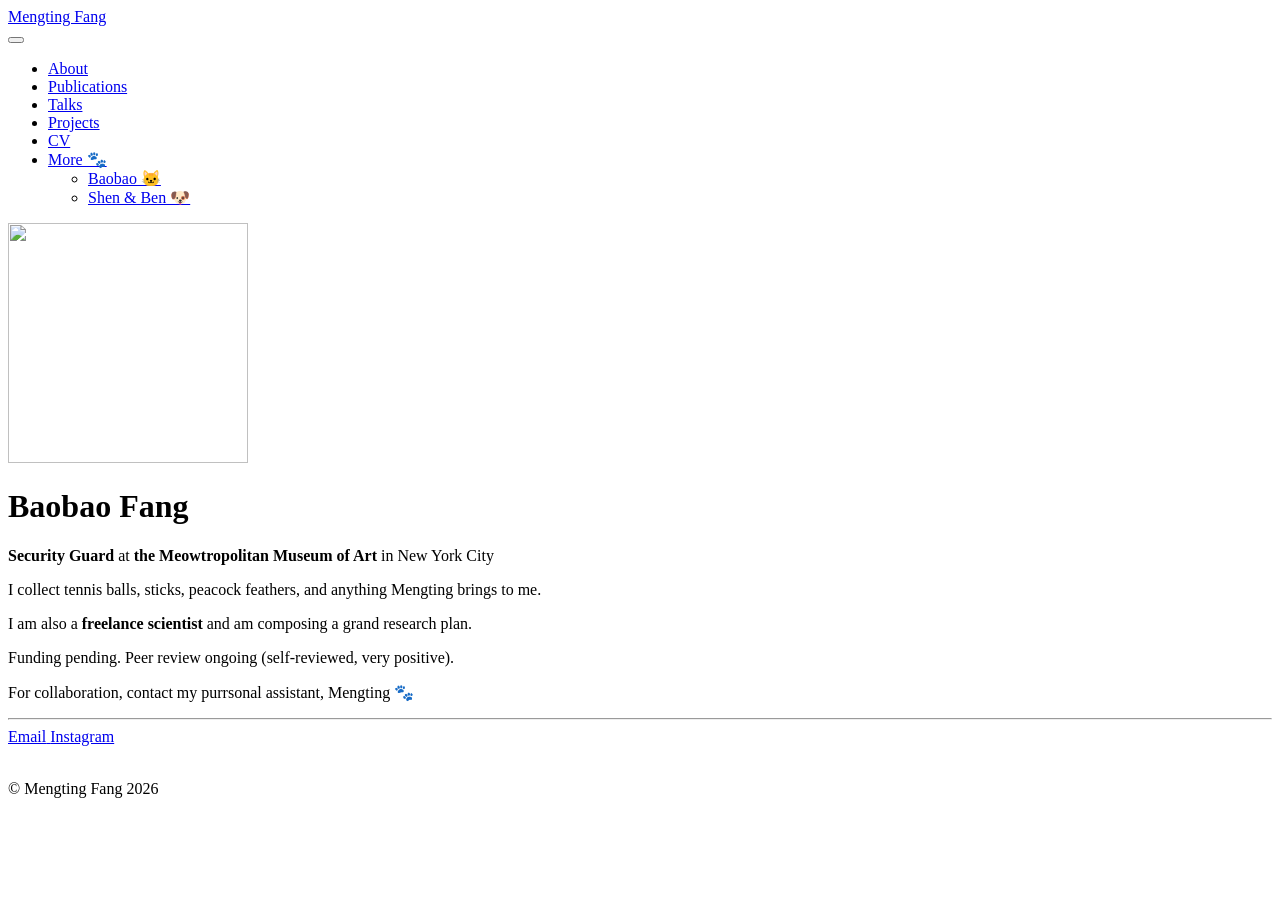
==== docs/cat.html @ 1be5017c "add page footer" ====
<!DOCTYPE html>
<html xmlns="http://www.w3.org/1999/xhtml" lang="en" xml:lang="en"><head>

<meta charset="utf-8">
<meta name="generator" content="quarto-1.9.36">

<meta name="viewport" content="width=device-width, initial-scale=1.0, user-scalable=yes">


<title>Baobao Fang – Mengting Fang</title>
<style>
/* Default styles provided by pandoc.
** See https://pandoc.org/MANUAL.html#variables-for-html for config info.
*/
code{white-space: pre-wrap;}
span.smallcaps{font-variant: small-caps;}
div.columns{display: flex; gap: min(4vw, 1.5em);}
div.column{flex: auto; overflow-x: auto;}
div.hanging-indent{margin-left: 1.5em; text-indent: -1.5em;}
ul.task-list{list-style: none;}
ul.task-list li input[type="checkbox"] {
  width: 0.8em;
  margin: 0 0.8em 0.2em -1em; /* quarto-specific, see https://github.com/quarto-dev/quarto-cli/issues/4556 */ 
  vertical-align: middle;
}
</style>


<script src="site_libs/quarto-nav/quarto-nav.js"></script>
<script src="site_libs/quarto-nav/headroom.min.js"></script>
<script src="site_libs/clipboard/clipboard.min.js"></script>
<script src="site_libs/quarto-search/autocomplete.umd.js"></script>
<script src="site_libs/quarto-search/fuse.min.js"></script>
<script src="site_libs/quarto-search/quarto-search.js"></script>
<meta name="quarto:offset" content="./">
<script src="site_libs/quarto-html/quarto.js" type="module"></script>
<script src="site_libs/quarto-html/tabsets/tabsets.js" type="module"></script>
<script src="site_libs/quarto-html/popper.min.js"></script>
<script src="site_libs/quarto-html/tippy.umd.min.js"></script>
<link href="site_libs/quarto-html/tippy.css" rel="stylesheet">
<link href="site_libs/quarto-html/quarto-syntax-highlighting-845c23b38eaddc0f92fda52bfe77a8c8.css" rel="stylesheet" id="quarto-text-highlighting-styles">
<script src="site_libs/bootstrap/bootstrap.min.js"></script>
<link href="site_libs/bootstrap/bootstrap-icons.css" rel="stylesheet">
<link href="site_libs/bootstrap/bootstrap-158031087360bce0ff56dc785ce39e06.min.css" rel="stylesheet" append-hash="true" id="quarto-bootstrap" data-mode="light">
<script id="quarto-search-options" type="application/json">{
  "location": "navbar",
  "copy-button": false,
  "collapse-after": 3,
  "panel-placement": "end",
  "type": "overlay",
  "limit": 50,
  "keyboard-shortcut": [
    "f",
    "/",
    "s"
  ],
  "show-item-context": false,
  "language": {
    "search-no-results-text": "No results",
    "search-matching-documents-text": "matching documents",
    "search-copy-link-title": "Copy link to search",
    "search-hide-matches-text": "Hide additional matches",
    "search-more-match-text": "more match in this document",
    "search-more-matches-text": "more matches in this document",
    "search-clear-button-title": "Clear",
    "search-text-placeholder": "",
    "search-detached-cancel-button-title": "Cancel",
    "search-submit-button-title": "Submit",
    "search-label": "Search"
  }
}</script>
<link rel="stylesheet" href="https://cdn.jsdelivr.net/gh/jpswalsh/academicons/css/academicons.min.css">


<link rel="stylesheet" href="styles.css">
</head>

<body class="nav-fixed fullcontent quarto-light">

<div id="quarto-search-results"></div>
  <header id="quarto-header" class="headroom fixed-top">
    <nav class="navbar navbar-expand-lg " data-bs-theme="dark">
      <div class="navbar-container container-fluid">
      <div class="navbar-brand-container mx-auto">
    <a class="navbar-brand" href="./index.html">
    <span class="navbar-title">Mengting Fang</span>
    </a>
  </div>
            <div id="quarto-search" class="" title="Search"></div>
          <button class="navbar-toggler" type="button" data-bs-toggle="collapse" data-bs-target="#navbarCollapse" aria-controls="navbarCollapse" role="menu" aria-expanded="false" aria-label="Toggle navigation" onclick="if (window.quartoToggleHeadroom) { window.quartoToggleHeadroom(); }">
  <span class="navbar-toggler-icon"></span>
</button>
          <div class="collapse navbar-collapse" id="navbarCollapse">
            <ul class="navbar-nav navbar-nav-scroll me-auto">
  <li class="nav-item">
    <a class="nav-link" href="./index.html"> 
<span class="menu-text">About</span></a>
  </li>  
  <li class="nav-item">
    <a class="nav-link" href="./publications.html"> 
<span class="menu-text">Publications</span></a>
  </li>  
  <li class="nav-item">
    <a class="nav-link" href="./talks.html"> 
<span class="menu-text">Talks</span></a>
  </li>  
  <li class="nav-item">
    <a class="nav-link" href="./projects.html"> 
<span class="menu-text">Projects</span></a>
  </li>  
  <li class="nav-item">
    <a class="nav-link" href="./cv.html"> 
<span class="menu-text">CV</span></a>
  </li>  
  <li class="nav-item dropdown ">
    <a class="nav-link dropdown-toggle" href="#" id="nav-menu-more-🐾" role="link" data-bs-toggle="dropdown" aria-expanded="false">
 <span class="menu-text">More 🐾</span>
    </a>
    <ul class="dropdown-menu" aria-labelledby="nav-menu-more-🐾">    
        <li>
    <a class="dropdown-item" href="./cat.html">
 <span class="dropdown-text">Baobao 🐱</span></a>
  </li>  
        <li>
    <a class="dropdown-item" href="./dog.html">
 <span class="dropdown-text">Shen &amp; Ben 🐶</span></a>
  </li>  
    </ul>
  </li>
</ul>
          </div> <!-- /navcollapse -->
            <div class="quarto-navbar-tools">
</div>
      </div> <!-- /container-fluid -->
    </nav>
</header>
<!-- content -->
<div id="quarto-content" class="quarto-container page-columns page-rows-contents page-layout-article page-navbar">
<!-- sidebar -->
<!-- margin-sidebar -->
    
<!-- main -->
<div class="quarto-about-jolla">
  <img src="images/Baobao/Baobao_profile.jpg" class="about-image
  round " style="height: 15em; width: 15em;">
 <header id="title-block-header" class="quarto-title-block default">
<div class="quarto-title">
<h1 class="title">Baobao Fang</h1>
</div>
<div class="quarto-title-meta">
  </div>
</header><main class="content" id="quarto-document-content">
<p><strong>Security Guard</strong> at <strong>the Meowtropolitan Museum of Art</strong> in New York City</p>
<p>I collect tennis balls, sticks, peacock feathers, and anything Mengting brings to me.</p>
<p>I am also a <strong>freelance scientist</strong> and am composing a grand research plan.</p>
<p>Funding pending. Peer review ongoing (self-reviewed, very positive).</p>
<p>For collaboration, contact my purrsonal assistant, Mengting 🐾</p>


</main> 
  <hr class="about-sep">
   <div class="about-links">
  <a href="mailto:mtfang@sas.upenn.edu" class="about-link" rel="" target="">
    <i class="bi bi-envelope"></i>
     <span class="about-link-text">Email</span>
  </a>
  <a href="https://www.instagram.com/stories/highlights/18070496642548120/" class="about-link" rel="" target="">
    <i class="bi bi-instagram"></i>
     <span class="about-link-text">Instagram</span>
  </a>
</div>
</div>
 <!-- /main -->
<script id="quarto-html-after-body" type="application/javascript">
  window.document.addEventListener("DOMContentLoaded", function (event) {
    const isCodeAnnotation = (el) => {
      for (const clz of el.classList) {
        if (clz.startsWith('code-annotation-')) {                     
          return true;
        }
      }
      return false;
    }
    const onCopySuccess = function(e) {
      // button target
      const button = e.trigger;
      // don't keep focus
      button.blur();
      // flash "checked"
      button.classList.add('code-copy-button-checked');
      var currentTitle = button.getAttribute("title");
      button.setAttribute("title", "Copied!");
      let tooltip;
      if (window.bootstrap) {
        button.setAttribute("data-bs-toggle", "tooltip");
        button.setAttribute("data-bs-placement", "left");
        button.setAttribute("data-bs-title", "Copied!");
        tooltip = new bootstrap.Tooltip(button, 
          { trigger: "manual", 
            customClass: "code-copy-button-tooltip",
            offset: [0, -8]});
        tooltip.show();    
      }
      setTimeout(function() {
        if (tooltip) {
          tooltip.hide();
          button.removeAttribute("data-bs-title");
          button.removeAttribute("data-bs-toggle");
          button.removeAttribute("data-bs-placement");
        }
        button.setAttribute("title", currentTitle);
        button.classList.remove('code-copy-button-checked');
      }, 1000);
      // clear code selection
      e.clearSelection();
    }
    const getTextToCopy = function(trigger) {
      const outerScaffold = trigger.parentElement.cloneNode(true);
      const codeEl = outerScaffold.querySelector('code');
      for (const childEl of codeEl.children) {
        if (isCodeAnnotation(childEl)) {
          childEl.remove();
        }
      }
      return codeEl.innerText;
    }
    const clipboard = new window.ClipboardJS('.code-copy-button:not([data-in-quarto-modal])', {
      text: getTextToCopy
    });
    clipboard.on('success', onCopySuccess);
    if (window.document.getElementById('quarto-embedded-source-code-modal')) {
      const clipboardModal = new window.ClipboardJS('.code-copy-button[data-in-quarto-modal]', {
        text: getTextToCopy,
        container: window.document.getElementById('quarto-embedded-source-code-modal')
      });
      clipboardModal.on('success', onCopySuccess);
    }
      var localhostRegex = new RegExp(/^(?:http|https):\/\/localhost\:?[0-9]*\//);
      var mailtoRegex = new RegExp(/^mailto:/);
        var filterRegex = new RegExp('/' + window.location.host + '/');
      var isInternal = (href) => {
          return filterRegex.test(href) || localhostRegex.test(href) || mailtoRegex.test(href);
      }
      // Inspect non-navigation links and adorn them if external
     var links = window.document.querySelectorAll('a[href]:not(.nav-link):not(.navbar-brand):not(.toc-action):not(.sidebar-link):not(.sidebar-item-toggle):not(.pagination-link):not(.no-external):not([aria-hidden]):not(.dropdown-item):not(.quarto-navigation-tool):not(.about-link)');
      for (var i=0; i<links.length; i++) {
        const link = links[i];
        if (!isInternal(link.href)) {
          // undo the damage that might have been done by quarto-nav.js in the case of
          // links that we want to consider external
          if (link.dataset.originalHref !== undefined) {
            link.href = link.dataset.originalHref;
          }
        }
      }
    function tippyHover(el, contentFn, onTriggerFn, onUntriggerFn) {
      const config = {
        allowHTML: true,
        maxWidth: 500,
        delay: 100,
        arrow: false,
        appendTo: function(el) {
            return el.parentElement;
        },
        interactive: true,
        interactiveBorder: 10,
        theme: 'quarto',
        placement: 'bottom-start',
      };
      if (contentFn) {
        config.content = contentFn;
      }
      if (onTriggerFn) {
        config.onTrigger = onTriggerFn;
      }
      if (onUntriggerFn) {
        config.onUntrigger = onUntriggerFn;
      }
      window.tippy(el, config); 
    }
    const noterefs = window.document.querySelectorAll('a[role="doc-noteref"]');
    for (var i=0; i<noterefs.length; i++) {
      const ref = noterefs[i];
      tippyHover(ref, function() {
        // use id or data attribute instead here
        let href = ref.getAttribute('data-footnote-href') || ref.getAttribute('href');
        try { href = new URL(href).hash; } catch {}
        const id = href.replace(/^#\/?/, "");
        const note = window.document.getElementById(id);
        if (note) {
          return note.innerHTML;
        } else {
          return "";
        }
      });
    }
    const xrefs = window.document.querySelectorAll('a.quarto-xref');
    const processXRef = (id, note) => {
      // Strip column container classes
      const stripColumnClz = (el) => {
        el.classList.remove("page-full", "page-columns");
        if (el.children) {
          for (const child of el.children) {
            stripColumnClz(child);
          }
        }
      }
      stripColumnClz(note)
      if (id === null || id.startsWith('sec-')) {
        // Special case sections, only their first couple elements
        const container = document.createElement("div");
        if (note.children && note.children.length > 2) {
          container.appendChild(note.children[0].cloneNode(true));
          for (let i = 1; i < note.children.length; i++) {
            const child = note.children[i];
            if (child.tagName === "P" && child.innerText === "") {
              continue;
            } else {
              container.appendChild(child.cloneNode(true));
              break;
            }
          }
          if (window.Quarto?.typesetMath) {
            window.Quarto.typesetMath(container);
          }
          return container.innerHTML
        } else {
          if (window.Quarto?.typesetMath) {
            window.Quarto.typesetMath(note);
          }
          return note.innerHTML;
        }
      } else {
        // Remove any anchor links if they are present
        const anchorLink = note.querySelector('a.anchorjs-link');
        if (anchorLink) {
          anchorLink.remove();
        }
        if (window.Quarto?.typesetMath) {
          window.Quarto.typesetMath(note);
        }
        if (note.classList.contains("callout")) {
          return note.outerHTML;
        } else {
          return note.innerHTML;
        }
      }
    }
    for (var i=0; i<xrefs.length; i++) {
      const xref = xrefs[i];
      tippyHover(xref, undefined, function(instance) {
        instance.disable();
        let url = xref.getAttribute('href');
        let hash = undefined; 
        if (url.startsWith('#')) {
          hash = url;
        } else {
          try { hash = new URL(url).hash; } catch {}
        }
        if (hash) {
          const id = hash.replace(/^#\/?/, "");
          const note = window.document.getElementById(id);
          if (note !== null) {
            try {
              const html = processXRef(id, note.cloneNode(true));
              instance.setContent(html);
            } finally {
              instance.enable();
              instance.show();
            }
          } else {
            // See if we can fetch this
            fetch(url.split('#')[0])
            .then(res => res.text())
            .then(html => {
              const parser = new DOMParser();
              const htmlDoc = parser.parseFromString(html, "text/html");
              const note = htmlDoc.getElementById(id);
              if (note !== null) {
                const html = processXRef(id, note);
                instance.setContent(html);
              } 
            }).finally(() => {
              instance.enable();
              instance.show();
            });
          }
        } else {
          // See if we can fetch a full url (with no hash to target)
          // This is a special case and we should probably do some content thinning / targeting
          fetch(url)
          .then(res => res.text())
          .then(html => {
            const parser = new DOMParser();
            const htmlDoc = parser.parseFromString(html, "text/html");
            const note = htmlDoc.querySelector('main.content');
            if (note !== null) {
              // This should only happen for chapter cross references
              // (since there is no id in the URL)
              // remove the first header
              if (note.children.length > 0 && note.children[0].tagName === "HEADER") {
                note.children[0].remove();
              }
              const html = processXRef(null, note);
              instance.setContent(html);
            } 
          }).finally(() => {
            instance.enable();
            instance.show();
          });
        }
      }, function(instance) {
      });
    }
        let selectedAnnoteEl;
        const selectorForAnnotation = ( cell, annotation) => {
          let cellAttr = 'data-code-cell="' + cell + '"';
          let lineAttr = 'data-code-annotation="' +  annotation + '"';
          const selector = 'span[' + cellAttr + '][' + lineAttr + ']';
          return selector;
        }
        const selectCodeLines = (annoteEl) => {
          const doc = window.document;
          const targetCell = annoteEl.getAttribute("data-target-cell");
          const targetAnnotation = annoteEl.getAttribute("data-target-annotation");
          const annoteSpan = window.document.querySelector(selectorForAnnotation(targetCell, targetAnnotation));
          const lines = annoteSpan.getAttribute("data-code-lines").split(",");
          const lineIds = lines.map((line) => {
            return targetCell + "-" + line;
          })
          let top = null;
          let height = null;
          let parent = null;
          if (lineIds.length > 0) {
              //compute the position of the single el (top and bottom and make a div)
              const el = window.document.getElementById(lineIds[0]);
              top = el.offsetTop;
              height = el.offsetHeight;
              parent = el.parentElement.parentElement;
            if (lineIds.length > 1) {
              const lastEl = window.document.getElementById(lineIds[lineIds.length - 1]);
              const bottom = lastEl.offsetTop + lastEl.offsetHeight;
              height = bottom - top;
            }
            if (top !== null && height !== null && parent !== null) {
              // cook up a div (if necessary) and position it 
              let div = window.document.getElementById("code-annotation-line-highlight");
              if (div === null) {
                div = window.document.createElement("div");
                div.setAttribute("id", "code-annotation-line-highlight");
                div.style.position = 'absolute';
                parent.appendChild(div);
              }
              div.style.top = top - 2 + "px";
              div.style.height = height + 4 + "px";
              div.style.left = 0;
              let gutterDiv = window.document.getElementById("code-annotation-line-highlight-gutter");
              if (gutterDiv === null) {
                gutterDiv = window.document.createElement("div");
                gutterDiv.setAttribute("id", "code-annotation-line-highlight-gutter");
                gutterDiv.style.position = 'absolute';
                const codeCell = window.document.getElementById(targetCell);
                const gutter = codeCell.querySelector('.code-annotation-gutter');
                gutter.appendChild(gutterDiv);
              }
              gutterDiv.style.top = top - 2 + "px";
              gutterDiv.style.height = height + 4 + "px";
            }
            selectedAnnoteEl = annoteEl;
          }
        };
        const unselectCodeLines = () => {
          const elementsIds = ["code-annotation-line-highlight", "code-annotation-line-highlight-gutter"];
          elementsIds.forEach((elId) => {
            const div = window.document.getElementById(elId);
            if (div) {
              div.remove();
            }
          });
          selectedAnnoteEl = undefined;
        };
          // Handle positioning of the toggle
      window.addEventListener(
        "resize",
        throttle(() => {
          elRect = undefined;
          if (selectedAnnoteEl) {
            selectCodeLines(selectedAnnoteEl);
          }
        }, 10)
      );
      function throttle(fn, ms) {
      let throttle = false;
      let timer;
        return (...args) => {
          if(!throttle) { // first call gets through
              fn.apply(this, args);
              throttle = true;
          } else { // all the others get throttled
              if(timer) clearTimeout(timer); // cancel #2
              timer = setTimeout(() => {
                fn.apply(this, args);
                timer = throttle = false;
              }, ms);
          }
        };
      }
        // Attach click handler to the DT
        const annoteDls = window.document.querySelectorAll('dt[data-target-cell]');
        for (const annoteDlNode of annoteDls) {
          annoteDlNode.addEventListener('click', (event) => {
            const clickedEl = event.target;
            if (clickedEl !== selectedAnnoteEl) {
              unselectCodeLines();
              const activeEl = window.document.querySelector('dt[data-target-cell].code-annotation-active');
              if (activeEl) {
                activeEl.classList.remove('code-annotation-active');
              }
              selectCodeLines(clickedEl);
              clickedEl.classList.add('code-annotation-active');
            } else {
              // Unselect the line
              unselectCodeLines();
              clickedEl.classList.remove('code-annotation-active');
            }
          });
        }
    const findCites = (el) => {
      const parentEl = el.parentElement;
      if (parentEl) {
        const cites = parentEl.dataset.cites;
        if (cites) {
          return {
            el,
            cites: cites.split(' ')
          };
        } else {
          return findCites(el.parentElement)
        }
      } else {
        return undefined;
      }
    };
    var bibliorefs = window.document.querySelectorAll('a[role="doc-biblioref"]');
    for (var i=0; i<bibliorefs.length; i++) {
      const ref = bibliorefs[i];
      const citeInfo = findCites(ref);
      if (citeInfo) {
        tippyHover(citeInfo.el, function() {
          var popup = window.document.createElement('div');
          citeInfo.cites.forEach(function(cite) {
            var citeDiv = window.document.createElement('div');
            citeDiv.classList.add('hanging-indent');
            citeDiv.classList.add('csl-entry');
            var biblioDiv = window.document.getElementById('ref-' + cite);
            if (biblioDiv) {
              citeDiv.innerHTML = biblioDiv.innerHTML;
            }
            popup.appendChild(citeDiv);
          });
          return popup.innerHTML;
        });
      }
    }
  });
  </script>
</div> <!-- /content -->
<footer class="footer">
  <div class="nav-footer">
    <div class="nav-footer-left">
      &nbsp;
    </div>   
    <div class="nav-footer-center">
<p>© Mengting Fang 2026</p>
</div>
    <div class="nav-footer-right">
      &nbsp;
    </div>
  </div>
</footer>




</body></html>
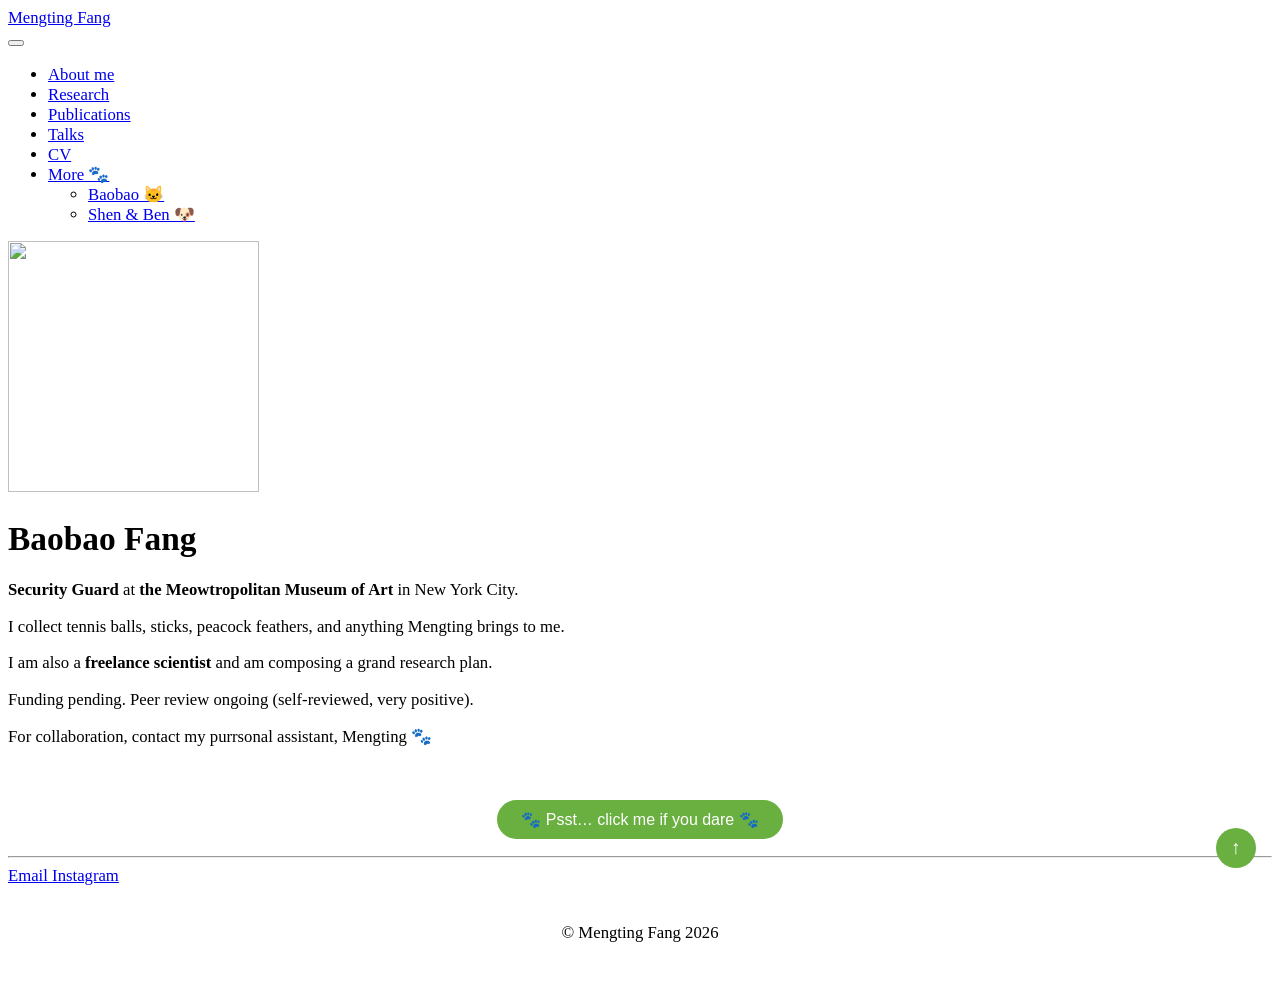
==== commit 28b04382: "update research page" ====
--- a/docs/cat.html
+++ b/docs/cat.html
@@ -33,15 +33,20 @@
 <script src="site_libs/quarto-search/fuse.min.js"></script>
 <script src="site_libs/quarto-search/quarto-search.js"></script>
 <meta name="quarto:offset" content="./">
+<link href="./images/Baobao/Baobao_icon.png" rel="icon" type="image/png">
 <script src="site_libs/quarto-html/quarto.js" type="module"></script>
 <script src="site_libs/quarto-html/tabsets/tabsets.js" type="module"></script>
 <script src="site_libs/quarto-html/popper.min.js"></script>
 <script src="site_libs/quarto-html/tippy.umd.min.js"></script>
 <link href="site_libs/quarto-html/tippy.css" rel="stylesheet">
-<link href="site_libs/quarto-html/quarto-syntax-highlighting-845c23b38eaddc0f92fda52bfe77a8c8.css" rel="stylesheet" id="quarto-text-highlighting-styles">
+<link href="site_libs/quarto-html/quarto-syntax-highlighting-845c23b38eaddc0f92fda52bfe77a8c8.css" rel="stylesheet" class="quarto-color-scheme" id="quarto-text-highlighting-styles">
+<link href="site_libs/quarto-html/quarto-syntax-highlighting-dark-f418161beb48e0141c760e455f12af2c.css" rel="stylesheet" class="quarto-color-scheme quarto-color-alternate" id="quarto-text-highlighting-styles">
+<link href="site_libs/quarto-html/quarto-syntax-highlighting-845c23b38eaddc0f92fda52bfe77a8c8.css" rel="stylesheet" class="quarto-color-scheme-extra" id="quarto-text-highlighting-styles">
 <script src="site_libs/bootstrap/bootstrap.min.js"></script>
 <link href="site_libs/bootstrap/bootstrap-icons.css" rel="stylesheet">
-<link href="site_libs/bootstrap/bootstrap-158031087360bce0ff56dc785ce39e06.min.css" rel="stylesheet" append-hash="true" id="quarto-bootstrap" data-mode="light">
+<link href="site_libs/bootstrap/bootstrap-158031087360bce0ff56dc785ce39e06.min.css" rel="stylesheet" append-hash="true" class="quarto-color-scheme" id="quarto-bootstrap" data-mode="light">
+<link href="site_libs/bootstrap/bootstrap-dark-5685cd926c25366c96d9f1407e584118.min.css" rel="stylesheet" append-hash="true" class="quarto-color-scheme quarto-color-alternate" id="quarto-bootstrap" data-mode="dark">
+<link href="site_libs/bootstrap/bootstrap-158031087360bce0ff56dc785ce39e06.min.css" rel="stylesheet" append-hash="true" class="quarto-color-scheme-extra" id="quarto-bootstrap" data-mode="light">
 <script id="quarto-search-options" type="application/json">{
   "location": "navbar",
   "copy-button": false,
@@ -70,12 +75,175 @@
   }
 }</script>
 <link rel="stylesheet" href="https://cdn.jsdelivr.net/gh/jpswalsh/academicons/css/academicons.min.css">
+<script>document.addEventListener('DOMContentLoaded', function() { document.getElementById('year').textContent = new Date().getFullYear(); });</script>
 
 
 <link rel="stylesheet" href="styles.css">
 </head>
 
-<body class="nav-fixed fullcontent quarto-light">
+<body class="nav-fixed fun-page fullcontent quarto-light"><script id="quarto-html-before-body" type="application/javascript">
+    const toggleBodyColorMode = (bsSheetEl) => {
+      const mode = bsSheetEl.getAttribute("data-mode");
+      const bodyEl = window.document.querySelector("body");
+      if (mode === "dark") {
+        bodyEl.classList.add("quarto-dark");
+        bodyEl.classList.remove("quarto-light");
+      } else {
+        bodyEl.classList.add("quarto-light");
+        bodyEl.classList.remove("quarto-dark");
+      }
+    }
+    const toggleBodyColorPrimary = () => {
+      const bsSheetEl = window.document.querySelector("link#quarto-bootstrap:not([rel=disabled-stylesheet])");
+      if (bsSheetEl) {
+        toggleBodyColorMode(bsSheetEl);
+      }
+    }
+    const setColorSchemeToggle = (alternate) => {
+      const toggles = window.document.querySelectorAll('.quarto-color-scheme-toggle');
+      for (let i=0; i < toggles.length; i++) {
+        const toggle = toggles[i];
+        if (toggle) {
+          if (alternate) {
+            toggle.classList.add("alternate");
+          } else {
+            toggle.classList.remove("alternate");
+          }
+        }
+      }
+    };
+    const toggleColorMode = (alternate) => {
+      // Switch the stylesheets
+      const primaryStylesheets = window.document.querySelectorAll('link.quarto-color-scheme:not(.quarto-color-alternate)');
+      const alternateStylesheets = window.document.querySelectorAll('link.quarto-color-scheme.quarto-color-alternate');
+      manageTransitions('#quarto-margin-sidebar .nav-link', false);
+      if (alternate) {
+        // note: dark is layered on light, we don't disable primary!
+        enableStylesheet(alternateStylesheets);
+        for (const sheetNode of alternateStylesheets) {
+          if (sheetNode.id === "quarto-bootstrap") {
+            toggleBodyColorMode(sheetNode);
+          }
+        }
+      } else {
+        disableStylesheet(alternateStylesheets);
+        enableStylesheet(primaryStylesheets)
+        toggleBodyColorPrimary();
+      }
+      manageTransitions('#quarto-margin-sidebar .nav-link', true);
+      // Switch the toggles
+      setColorSchemeToggle(alternate)
+      // Hack to workaround the fact that safari doesn't
+      // properly recolor the scrollbar when toggling (#1455)
+      if (navigator.userAgent.indexOf('Safari') > 0 && navigator.userAgent.indexOf('Chrome') == -1) {
+        manageTransitions("body", false);
+        window.scrollTo(0, 1);
+        setTimeout(() => {
+          window.scrollTo(0, 0);
+          manageTransitions("body", true);
+        }, 40);
+      }
+    }
+    const disableStylesheet = (stylesheets) => {
+      for (let i=0; i < stylesheets.length; i++) {
+        const stylesheet = stylesheets[i];
+        stylesheet.rel = 'disabled-stylesheet';
+      }
+    }
+    const enableStylesheet = (stylesheets) => {
+      for (let i=0; i < stylesheets.length; i++) {
+        const stylesheet = stylesheets[i];
+        if(stylesheet.rel !== 'stylesheet') { // for Chrome, which will still FOUC without this check
+          stylesheet.rel = 'stylesheet';
+        }
+      }
+    }
+    const manageTransitions = (selector, allowTransitions) => {
+      const els = window.document.querySelectorAll(selector);
+      for (let i=0; i < els.length; i++) {
+        const el = els[i];
+        if (allowTransitions) {
+          el.classList.remove('notransition');
+        } else {
+          el.classList.add('notransition');
+        }
+      }
+    }
+    const isFileUrl = () => {
+      return window.location.protocol === 'file:';
+    }
+    const hasAlternateSentinel = () => {
+      let styleSentinel = getColorSchemeSentinel();
+      if (styleSentinel !== null) {
+        return styleSentinel === "alternate";
+      } else {
+        return false;
+      }
+    }
+    const setStyleSentinel = (alternate) => {
+      const value = alternate ? "alternate" : "default";
+      if (!isFileUrl()) {
+        window.localStorage.setItem("quarto-color-scheme", value);
+      } else {
+        localAlternateSentinel = value;
+      }
+    }
+    const getColorSchemeSentinel = () => {
+      if (!isFileUrl()) {
+        const storageValue = window.localStorage.getItem("quarto-color-scheme");
+        return storageValue != null ? storageValue : localAlternateSentinel;
+      } else {
+        return localAlternateSentinel;
+      }
+    }
+    const toggleGiscusIfUsed = (isAlternate, darkModeDefault) => {
+      const baseTheme = document.querySelector('#giscus-base-theme')?.value ?? 'light';
+      const alternateTheme = document.querySelector('#giscus-alt-theme')?.value ?? 'dark';
+      let newTheme = '';
+      if(authorPrefersDark) {
+        newTheme = isAlternate ? baseTheme : alternateTheme;
+      } else {
+        newTheme = isAlternate ? alternateTheme : baseTheme;
+      }
+      const changeGiscusTheme = () => {
+        // From: https://github.com/giscus/giscus/issues/336
+        const sendMessage = (message) => {
+          const iframe = document.querySelector('iframe.giscus-frame');
+          if (!iframe) return;
+          iframe.contentWindow.postMessage({ giscus: message }, 'https://giscus.app');
+        }
+        sendMessage({
+          setConfig: {
+            theme: newTheme
+          }
+        });
+      }
+      const isGiscussLoaded = window.document.querySelector('iframe.giscus-frame') !== null;
+      if (isGiscussLoaded) {
+        changeGiscusTheme();
+      }
+    };
+    const authorPrefersDark = false;
+    const darkModeDefault = authorPrefersDark;
+      document.querySelector('link#quarto-text-highlighting-styles.quarto-color-scheme-extra').rel = 'disabled-stylesheet';
+      document.querySelector('link#quarto-bootstrap.quarto-color-scheme-extra').rel = 'disabled-stylesheet';
+    let localAlternateSentinel = darkModeDefault ? 'alternate' : 'default';
+    // Dark / light mode switch
+    window.quartoToggleColorScheme = () => {
+      // Read the current dark / light value
+      let toAlternate = !hasAlternateSentinel();
+      toggleColorMode(toAlternate);
+      setStyleSentinel(toAlternate);
+      toggleGiscusIfUsed(toAlternate, darkModeDefault);
+      window.dispatchEvent(new Event('resize'));
+    };
+    // Switch to dark mode if need be
+    if (hasAlternateSentinel()) {
+      toggleColorMode(true);
+    } else {
+      toggleColorMode(false);
+    }
+  </script>
 
 <div id="quarto-search-results"></div>
   <header id="quarto-header" class="headroom fixed-top">
@@ -94,7 +262,11 @@
             <ul class="navbar-nav navbar-nav-scroll me-auto">
   <li class="nav-item">
     <a class="nav-link" href="./index.html"> 
-<span class="menu-text">About</span></a>
+<span class="menu-text">About me</span></a>
+  </li>  
+  <li class="nav-item">
+    <a class="nav-link" href="./research.html"> 
+<span class="menu-text">Research</span></a>
   </li>  
   <li class="nav-item">
     <a class="nav-link" href="./publications.html"> 
@@ -103,10 +275,6 @@
   <li class="nav-item">
     <a class="nav-link" href="./talks.html"> 
 <span class="menu-text">Talks</span></a>
-  </li>  
-  <li class="nav-item">
-    <a class="nav-link" href="./projects.html"> 
-<span class="menu-text">Projects</span></a>
   </li>  
   <li class="nav-item">
     <a class="nav-link" href="./cv.html"> 
@@ -130,6 +298,7 @@
 </ul>
           </div> <!-- /navcollapse -->
             <div class="quarto-navbar-tools">
+  <a href="" class="quarto-color-scheme-toggle quarto-navigation-tool  px-1" onclick="window.quartoToggleColorScheme(); return false;" title="Toggle dark mode"><i class="bi"></i></a>
 </div>
       </div> <!-- /container-fluid -->
     </nav>
@@ -150,11 +319,46 @@
 <div class="quarto-title-meta">
   </div>
 </header><main class="content" id="quarto-document-content">
-<p><strong>Security Guard</strong> at <strong>the Meowtropolitan Museum of Art</strong> in New York City</p>
-<p>I collect tennis balls, sticks, peacock feathers, and anything Mengting brings to me.</p>
-<p>I am also a <strong>freelance scientist</strong> and am composing a grand research plan.</p>
-<p>Funding pending. Peer review ongoing (self-reviewed, very positive).</p>
-<p>For collaboration, contact my purrsonal assistant, Mengting 🐾</p>
+
+<p style="text-align: center !important;">
+</p><p><b>Security Guard</b> at <b>the Meowtropolitan Museum of Art</b> in New York City.<br></p>
+<p>I collect tennis balls, sticks, peacock feathers, and anything Mengting brings to me.<br></p>
+<p>I am also a <b>freelance scientist</b> and am composing a grand research plan.<br></p>
+<p>Funding pending. Peer review ongoing (self-reviewed, very positive).<br></p>
+For collaboration, contact my purrsonal assistant, Mengting 🐾
+<p></p>
+<p><br></p>
+<div style="text-align: center;">
+<p><button onclick="toggleAlbum()" id="toggle-btn" style="background: #6ab040; color: white; border: none; border-radius: 20px; padding: 10px 24px; font-size: 1rem; cursor: pointer;"> 🐾 Psst… click me if you dare 🐾 </button></p>
+</div>
+<div id="secret-album" style="display: none; text-align: center; margin-top: 20px; opacity: 0; transition: opacity 0.8s ease;">
+<p>
+<em>You found Baobao’s secret archive. Tell no one.</em> 🤫
+</p>
+<p><img src="images/Baobao/Baobao_secret1.jpg" class="img-fluid" style="width:45.0%"> <img src="images/Baobao/Baobao_secret2.jpg" class="img-fluid" style="width:45.0%"></p>
+</div>
+<script>
+function toggleAlbum() {
+  const album = document.getElementById('secret-album');
+  const btn = document.getElementById('toggle-btn');
+  if (album.style.display === 'none') {
+    album.style.display = 'block';
+    setTimeout(() => album.style.opacity = '1', 10);
+    btn.textContent = 'Shhhh... Baobao is watching 👀';
+    setTimeout(() => {
+      album.style.opacity = '0';
+      setTimeout(() => {
+        album.style.display = 'none';
+        btn.textContent = '🐾 Psst... click me if you dare 🐾';
+      }, 800);
+    }, 3000);
+  } else {
+    album.style.opacity = '0';
+    setTimeout(() => album.style.display = 'none', 800);
+    btn.textContent = '🐾 Psst... click me if you dare 🐾';
+  }
+}
+</script>
 
 
 </main> 
@@ -173,6 +377,19 @@
  <!-- /main -->
 <script id="quarto-html-after-body" type="application/javascript">
   window.document.addEventListener("DOMContentLoaded", function (event) {
+    // Ensure there is a toggle, if there isn't float one in the top right
+    if (window.document.querySelector('.quarto-color-scheme-toggle') === null) {
+      const a = window.document.createElement('a');
+      a.classList.add('top-right');
+      a.classList.add('quarto-color-scheme-toggle');
+      a.href = "";
+      a.onclick = function() { try { window.quartoToggleColorScheme(); } catch {} return false; };
+      const i = window.document.createElement("i");
+      i.classList.add('bi');
+      a.appendChild(i);
+      window.document.body.appendChild(a);
+    }
+    setColorSchemeToggle(hasAlternateSentinel())
     const isCodeAnnotation = (el) => {
       for (const clz of el.classList) {
         if (clz.startsWith('code-annotation-')) {                     
@@ -571,13 +788,16 @@
       &nbsp;
     </div>   
     <div class="nav-footer-center">
-<p>© Mengting Fang 2026</p>
+<p>© Mengting Fang <span id="year"></span></p>
 </div>
     <div class="nav-footer-right">
       &nbsp;
     </div>
   </div>
 </footer>
+<button onclick="window.scrollTo({top:0, behavior:'smooth'})" style="position:fixed; bottom:2rem; right:1.5rem; background:#6ab040; color:white; border:none; border-radius:50%; width:40px; height:40px; font-size:1.2rem; cursor:pointer; z-index:999;">
+  ↑
+</button>
 
 
 
--- a/docs/styles.css
+++ b/docs/styles.css
@@ -0,0 +1,67 @@
+/* css styles */
+/* Bigger photo */
+.about-image img {
+    width: 170px !important;
+    height: 170px !important;
+  }
+  
+  /* Bigger body text */
+  body {
+    font-size: 1.045rem;
+  }
+  
+  /* Force left align jolla text */
+  .about-entity {
+    max-width: 680px !important;
+    margin: 0 auto !important;
+  }
+  
+  .about-contents {
+    text-align: left !important;
+  }
+  
+  .about-entity .about-contents {
+    text-align: left !important;
+  }
+  
+  .about-entity .about-contents * {
+    text-align: left !important;
+  }
+  
+  div.about-contents {
+    text-align: left !important;
+  }
+  
+  body:not(.fun-page) p {
+    text-align: left !important;
+  }
+
+  body:not(.fun-page) .nav-footer p {
+    text-align: center !important;
+  }
+
+  body.quarto-dark b {
+    color: #6ab040 !important;
+  }
+  
+  body.quarto-dark nav {
+    background-color: #6ab040 !important;
+  }
+
+  .nav-footer p,
+  .nav-footer-center,
+  .nav-footer span {
+    text-align: center !important;
+  }
+  .nav-footer {
+    justify-content: center !important;
+  }
+  
+  .nav-footer-center {
+    text-align: center !important;
+  }
+
+  .quarto-color-scheme-toggle {
+    font-size: 1.3rem !important;
+  }
+  
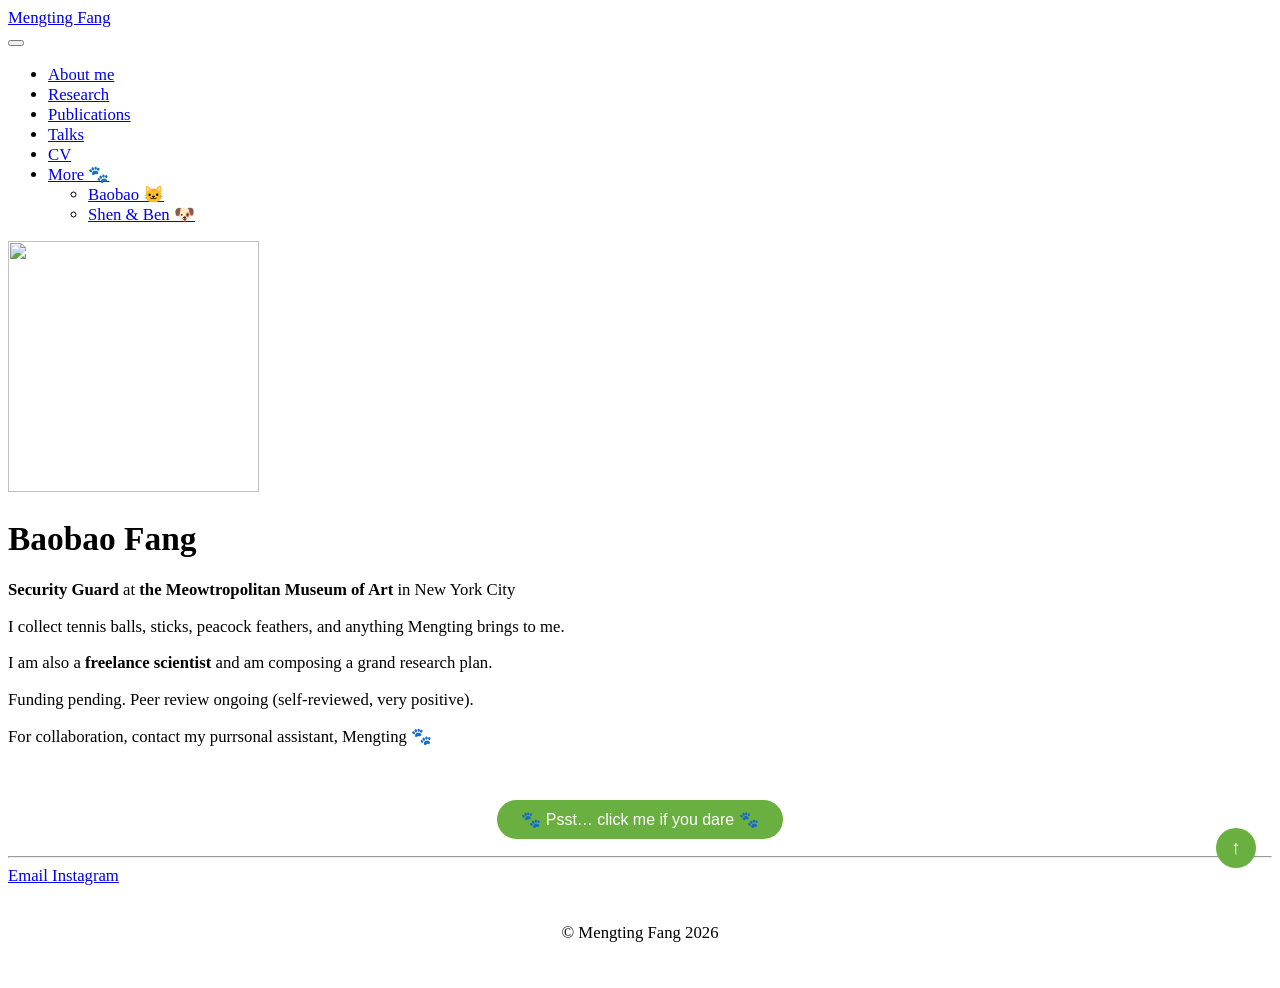
==== commit f8555a3a: "update Baobao" ====
--- a/docs/cat.html
+++ b/docs/cat.html
@@ -321,7 +321,7 @@
 </header><main class="content" id="quarto-document-content">
 
 <p style="text-align: center !important;">
-</p><p><b>Security Guard</b> at <b>the Meowtropolitan Museum of Art</b> in New York City.<br></p>
+</p><p><b>Security Guard</b> at <b>the Meowtropolitan Museum of Art</b> in New York City<br></p>
 <p>I collect tennis balls, sticks, peacock feathers, and anything Mengting brings to me.<br></p>
 <p>I am also a <b>freelance scientist</b> and am composing a grand research plan.<br></p>
 <p>Funding pending. Peer review ongoing (self-reviewed, very positive).<br></p>
@@ -337,10 +337,33 @@
 </p>
 <p><img src="images/Baobao/Baobao_secret1.jpg" class="img-fluid" style="width:45.0%"> <img src="images/Baobao/Baobao_secret2.jpg" class="img-fluid" style="width:45.0%"></p>
 </div>
+<div id="surprise" style="display: none; text-align: center; margin-top: 20px; opacity: 0; transition: opacity 0.8s ease;">
+<p style="text-align: center !important;">
+🐾 You clicked FIVE times.<br><br> <b>FIVE.</b><br><br> You are obsessed with me.<br> Honestly? Good taste.<br><br> <b>The world is mine</b> 👑
+</p>
+<p><img src="images/Baobao/Baobao_topSecret.jpg" class="img-fluid" style="width:60.0%"></p>
+</div>
 <script>
+let clickCount = 0;
 function toggleAlbum() {
   const album = document.getElementById('secret-album');
   const btn = document.getElementById('toggle-btn');
+  const surprise = document.getElementById('surprise');
+  clickCount++;
+  if (clickCount === 5) {
+    surprise.style.display = 'block';
+    setTimeout(() => surprise.style.opacity = '1', 10);
+    btn.textContent = 'You passed the test. Behold my glory.';
+    setTimeout(() => {
+      surprise.style.opacity = '0';
+      setTimeout(() => {
+        surprise.style.display = 'none';
+        btn.textContent = '🐾 Psst... click me if you dare 🐾';
+        clickCount = 0;
+      }, 800);
+    }, 17000);
+    return;
+  }
   if (album.style.display === 'none') {
     album.style.display = 'block';
     setTimeout(() => album.style.opacity = '1', 10);
